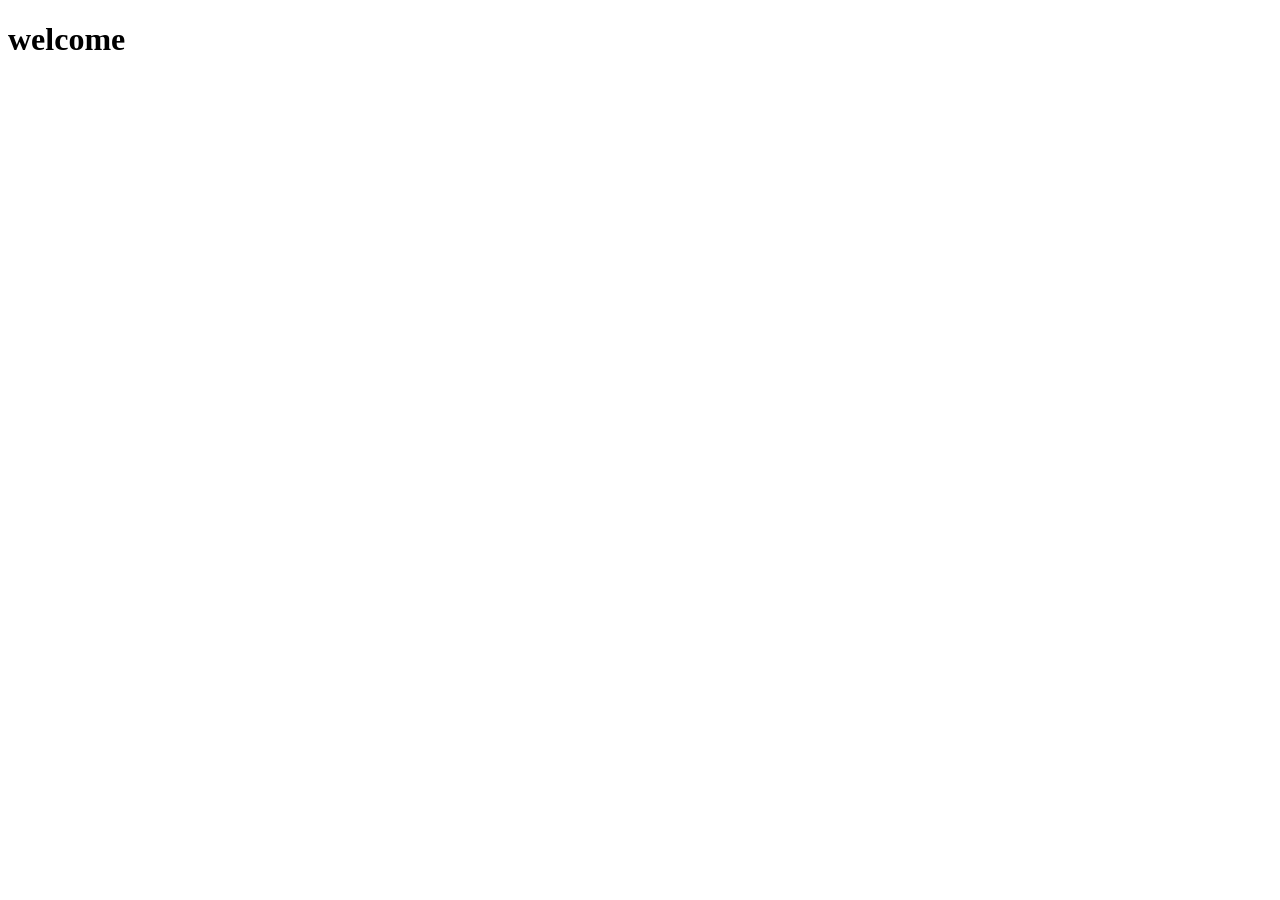
==== index.html @ ebbcdb3e "first commit" ====
<!DOCTYPE html>
    <html lang="en">
    <head>
        <meta charset="UTF-8">
        <meta name="viewport" content="width=device-width, initial-scale=1.0">
        <title>Document</title>
    </head>
    <body>
        <h1>welcome</h1>
    </body>
    </html>
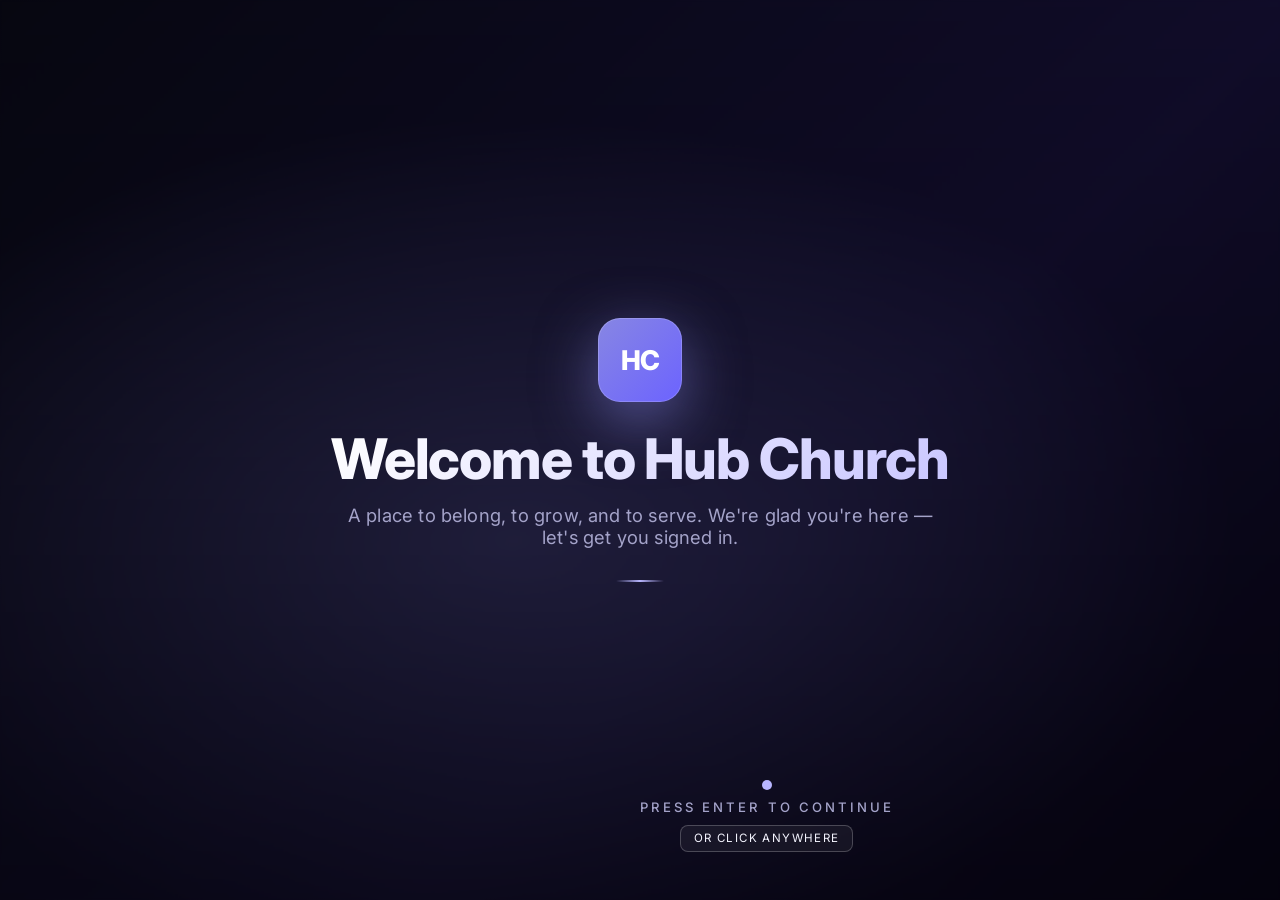
==== commit 65576c6a: "Complete replacement of repository with local version" ====
--- a/index.html
+++ b/index.html
@@ -1,11 +1,646 @@
-    <!DOCTYPE html>
-    <html lang="en">
-    <head>
-        <meta charset="UTF-8">
-        <meta name="viewport" content="width=device-width, initial-scale=1.0">
-        <title>Document</title>
-    </head>
-    <body>
-        <h1>welcome</h1>
-    </body>
-    </html>+<!DOCTYPE html>
+<html lang="en">
+<head>
+<meta charset="UTF-8">
+<meta name="viewport" content="width=device-width, initial-scale=1.0">
+<title>Hub Church — Welcome</title>
+<link rel="preconnect" href="https://fonts.googleapis.com">
+<link rel="preconnect" href="https://fonts.gstatic.com" crossorigin>
+<link href="https://fonts.googleapis.com/css2?family=Inter:wght@300;400;500;600;700;800&display=swap" rel="stylesheet">
+<style>
+    *, *::before, *::after { box-sizing: border-box; margin: 0; padding: 0; }
+
+    :root {
+        --brand: #8786E3;
+        --brand-2: #6c63ff;
+        --brand-glow: #b8b6ff;
+        --bg-1: #0b0b1a;
+        --bg-2: #1a1440;
+        --text: #f5f5ff;
+        --muted: #a4a3c9;
+    }
+
+    html, body {
+        width: 100%;
+        height: 100%;
+        background: #000;
+        color: var(--text);
+        font-family: 'Inter', system-ui, -apple-system, sans-serif;
+        overflow: hidden;
+        -webkit-font-smoothing: antialiased;
+    }
+
+    /* ============================================================
+       Stage wrapper
+       ============================================================ */
+    .stage {
+        position: fixed;
+        inset: 0;
+        display: flex;
+        align-items: center;
+        justify-content: center;
+        opacity: 0;
+        visibility: hidden;
+        transition: opacity .7s ease;
+        z-index: 1;
+        background: #000;
+    }
+    .stage.active {
+        opacity: 1;
+        visibility: visible;
+    }
+
+    /* ============================================================
+       Video stages — full screen, nothing on top
+       ============================================================ */
+    .video-stage video {
+        width: 100%;
+        height: 100%;
+        object-fit: contain;
+        background: #000;
+        display: block;
+    }
+
+    /* "Tap to play" fallback if the browser blocks autoplay */
+    .video-tap {
+        position: absolute;
+        inset: 0;
+        display: none;
+        align-items: center;
+        justify-content: center;
+        flex-direction: column;
+        gap: 1rem;
+        background: rgba(0,0,0,.55);
+        cursor: pointer;
+        z-index: 10;
+    }
+    .video-tap.visible { display: flex; }
+
+    .video-tap__icon {
+        width: 84px;
+        height: 84px;
+        border-radius: 50%;
+        background: rgba(255,255,255,.12);
+        border: 2px solid rgba(255,255,255,.4);
+        display: grid;
+        place-items: center;
+        backdrop-filter: blur(6px);
+        transition: transform .2s;
+    }
+    .video-tap:hover .video-tap__icon { transform: scale(1.08); }
+
+    .video-tap__icon svg {
+        width: 34px;
+        height: 34px;
+        fill: #fff;
+        margin-left: 4px;   /* optical centering for the play triangle */
+    }
+
+    .video-tap__label {
+        font-size: .95rem;
+        letter-spacing: .14em;
+        text-transform: uppercase;
+        color: #fff;
+    }
+
+    /* ============================================================
+       Splash stage
+       ============================================================ */
+    .splash-stage {
+        cursor: pointer;
+        user-select: none;
+        flex-direction: column;
+        background: var(--bg-1);
+        overflow: hidden;
+    }
+
+    .bg-overlay {
+        position: absolute;
+        inset: 0;
+        z-index: 0;
+        background:
+            radial-gradient(1200px 700px at 20% 30%, rgba(135,134,227,.35), transparent 60%),
+            radial-gradient(1000px 600px at 80% 70%, rgba(108,99,255,.30), transparent 60%),
+            linear-gradient(135deg, #0b0b1a 0%, #1a1440 60%, #0d0823 100%);
+        background-size: 200% 200%, 200% 200%, 100% 100%;
+        animation: drift 22s ease-in-out infinite;
+    }
+    .bg-overlay::after {
+        content: "";
+        position: absolute;
+        inset: 0;
+        background: linear-gradient(180deg, rgba(0,0,0,.35) 0%, rgba(0,0,0,.6) 100%);
+        backdrop-filter: blur(1px);
+    }
+    @keyframes drift {
+        0%,100% { background-position: 0% 0%, 100% 100%, 0 0; }
+        50%     { background-position: 100% 100%, 0% 0%, 0 0; }
+    }
+
+    .content {
+        position: relative;
+        text-align: center;
+        padding: 2rem;
+        max-width: 900px;
+        z-index: 2;
+    }
+
+    .brand-mark {
+        width: 84px;
+        height: 84px;
+        margin: 0 auto 1.75rem;
+        border-radius: 22px;
+        background: linear-gradient(135deg, var(--brand) 0%, var(--brand-2) 100%);
+        display: grid;
+        place-items: center;
+        font-weight: 800;
+        font-size: 1.7rem;
+        letter-spacing: -.5px;
+        color: #fff;
+        box-shadow: 0 18px 60px rgba(135,134,227,.55),
+                    inset 0 0 0 1px rgba(255,255,255,.18);
+        opacity: 0;
+        transform: translateY(24px) scale(.9);
+        animation: reveal .9s cubic-bezier(.22,1,.36,1) .15s forwards;
+    }
+
+    .brand-name {
+        font-size: clamp(2rem, 6vw, 3.5rem);
+        font-weight: 800;
+        letter-spacing: -.02em;
+        line-height: 1.05;
+        background: linear-gradient(135deg, #ffffff 0%, #c9c6ff 100%);
+        -webkit-background-clip: text;
+        background-clip: text;
+        color: transparent;
+        opacity: 0;
+        transform: translateY(20px);
+        animation: reveal .9s cubic-bezier(.22,1,.36,1) .35s forwards;
+    }
+
+    .tagline {
+        margin-top: 1rem;
+        font-size: clamp(.95rem, 2vw, 1.15rem);
+        color: var(--muted);
+        font-weight: 400;
+        letter-spacing: .01em;
+        max-width: 620px;
+        margin-left: auto;
+        margin-right: auto;
+        opacity: 0;
+        transform: translateY(20px);
+        animation: reveal .9s cubic-bezier(.22,1,.36,1) .55s forwards;
+    }
+
+    .divider {
+        width: 48px;
+        height: 2px;
+        margin: 2rem auto 0;
+        background: linear-gradient(90deg, transparent, var(--brand-glow), transparent);
+        border-radius: 2px;
+        opacity: 0;
+        animation: reveal .9s ease .75s forwards;
+    }
+
+    @keyframes reveal {
+        to { opacity: 1; transform: translateY(0) scale(1); }
+    }
+
+    .prompt {
+        position: absolute;
+        bottom: 3rem;
+        left: 50%;
+        transform: translateX(-50%);
+        display: flex;
+        flex-direction: column;
+        align-items: center;
+        gap: .6rem;
+        font-size: .82rem;
+        letter-spacing: .22em;
+        text-transform: uppercase;
+        color: var(--muted);
+        opacity: 0;
+        animation: reveal 1s ease 1.1s forwards;
+        z-index: 3;
+    }
+
+    .prompt__label { font-weight: 500; }
+
+    .prompt__key {
+        display: inline-block;
+        padding: .35rem .8rem;
+        border-radius: 8px;
+        border: 1px solid rgba(255,255,255,.22);
+        background: rgba(255,255,255,.05);
+        backdrop-filter: blur(8px);
+        font-size: .72rem;
+        color: var(--text);
+        letter-spacing: .12em;
+    }
+
+    .prompt__pulse {
+        width: 10px;
+        height: 10px;
+        border-radius: 50%;
+        background: var(--brand-glow);
+        box-shadow: 0 0 0 0 rgba(184,182,255,.6);
+        animation: pulse 1.8s ease-out infinite;
+    }
+    @keyframes pulse {
+        0%   { box-shadow: 0 0 0 0 rgba(184,182,255,.6); }
+        70%  { box-shadow: 0 0 0 16px rgba(184,182,255,0); }
+        100% { box-shadow: 0 0 0 0 rgba(184,182,255,0); }
+    }
+
+    .splash-stage.leaving .content,
+    .splash-stage.leaving .prompt {
+        transition: opacity .55s ease, transform .55s ease;
+        opacity: 0;
+        transform: translateY(-20px);
+    }
+
+    /* Progress bar during the videos */
+    .stage-progress {
+        position: fixed;
+        bottom: 0;
+        left: 0;
+        height: 3px;
+        width: 0%;
+        background: linear-gradient(90deg, var(--brand), var(--brand-glow));
+        box-shadow: 0 0 12px rgba(135,134,227,.7);
+        transition: width .25s linear;
+        z-index: 50;
+        opacity: 0;
+        pointer-events: none;
+    }
+    .stage-progress.visible { opacity: 1; }
+
+    /* ============================================================
+       Skip button — visible only while a video is playing
+       ============================================================ */
+    .skip-btn {
+        position: fixed;
+        top: 1.5rem;
+        right: 1.5rem;
+        z-index: 60;
+        display: inline-flex;
+        align-items: center;
+        gap: .45rem;
+        padding: .55rem 1rem .55rem 1.15rem;
+        border-radius: 999px;
+        border: 1px solid rgba(255,255,255,.28);
+        background: rgba(255,255,255,.08);
+        backdrop-filter: blur(14px);
+        -webkit-backdrop-filter: blur(14px);
+        color: #fff;
+        font-family: inherit;
+        font-size: .82rem;
+        font-weight: 500;
+        letter-spacing: .06em;
+        text-transform: uppercase;
+        cursor: pointer;
+        opacity: 0;
+        transform: translateY(-10px);
+        pointer-events: none;
+        transition: opacity .35s ease,
+                    transform .35s ease,
+                    background .2s ease,
+                    border-color .2s ease;
+    }
+
+    .skip-btn.visible {
+        opacity: 1;
+        transform: translateY(0);
+        pointer-events: auto;
+    }
+
+    .skip-btn:hover {
+        background: rgba(255,255,255,.16);
+        border-color: rgba(255,255,255,.45);
+    }
+
+    .skip-btn:active {
+        transform: translateY(0) scale(.97);
+    }
+
+    .skip-btn svg {
+        width: 14px;
+        height: 14px;
+        stroke: currentColor;
+        transition: transform .25s ease;
+    }
+
+    .skip-btn:hover svg {
+        transform: translateX(2px);
+    }
+
+    @media (max-width: 480px) {
+        .skip-btn {
+            top: 1rem;
+            right: 1rem;
+            padding: .45rem .85rem .45rem 1rem;
+            font-size: .75rem;
+        }
+    }
+</style>
+</head>
+<body>
+
+<!-- ================== Skip button ================== -->
+<button class="skip-btn" id="skipBtn" type="button" aria-label="Skip intro">
+    <span>Skip</span>
+    <svg viewBox="0 0 24 24" fill="none" stroke="currentColor" stroke-width="2.5" stroke-linecap="round" stroke-linejoin="round">
+        <polyline points="9 18 15 12 9 6"/>
+    </svg>
+</button>
+
+<!-- ================== Stage 1: long video ================== -->
+<div class="stage video-stage" id="stageLong">
+    <video id="videoLong" muted playsinline preload="auto"></video>
+    <div class="video-tap" id="tapLong">
+        <div class="video-tap__icon">
+            <svg viewBox="0 0 24 24"><path d="M8 5v14l11-7z"/></svg>
+        </div>
+        <div class="video-tap__label">Tap to play</div>
+    </div>
+</div>
+
+<!-- ================== Stage 2: short video ================== -->
+<div class="stage video-stage" id="stageShort">
+    <video id="videoShort" muted playsinline preload="auto"></video>
+    <div class="video-tap" id="tapShort">
+        <div class="video-tap__icon">
+            <svg viewBox="0 0 24 24"><path d="M8 5v14l11-7z"/></svg>
+        </div>
+        <div class="video-tap__label">Tap to play</div>
+    </div>
+</div>
+
+<!-- ================== Stage 3: splash ================== -->
+<div class="stage splash-stage" id="stageSplash">
+    <div class="bg-overlay"></div>
+
+    <div class="content">
+        <div class="brand-mark">HC</div>
+        <h1 class="brand-name">Welcome to Hub Church</h1>
+        <p class="tagline">
+            A place to belong, to grow, and to serve.
+            We're glad you're here — let's get you signed in.
+        </p>
+        <div class="divider"></div>
+    </div>
+
+    <div class="prompt">
+        <span class="prompt__pulse"></span>
+        <span class="prompt__label" id="promptLabel">Tap anywhere to continue</span>
+        <span class="prompt__key" id="promptKey">or press Enter</span>
+    </div>
+</div>
+
+<!-- Progress bar -->
+<div class="stage-progress" id="stageProgress"></div>
+
+<script>
+(() => {
+    'use strict';
+
+    // ============================================================
+    //  CONFIG
+    // ============================================================
+    const LONG_VIDEO      = 'video/intro-long.mp4';    // ~8 s
+    const SHORT_VIDEO     = 'video/intro-short.mp4';   // ~3 s
+    const LOGIN_URL       = 'login.html';
+    const VIDEO_SAFETY_MS = 30000;
+
+    // ============================================================
+    //  Refs
+    // ============================================================
+    const skipBtn = document.getElementById('skipBtn');
+
+    const stageLong   = document.getElementById('stageLong');
+    const stageShort  = document.getElementById('stageShort');
+    const stageSplash = document.getElementById('stageSplash');
+
+    const videoLong  = document.getElementById('videoLong');
+    const videoShort = document.getElementById('videoShort');
+
+    const tapLong  = document.getElementById('tapLong');
+    const tapShort = document.getElementById('tapShort');
+
+    const stageProgress = document.getElementById('stageProgress');
+
+    const promptLabel = document.getElementById('promptLabel');
+    const promptKey   = document.getElementById('promptKey');
+
+    // ============================================================
+    //  State
+    // ============================================================
+    let currentStage = null;
+
+    // The currently active skip handler (only one at a time)
+    let activeSkipHandler = null;
+
+    // ============================================================
+    //  Helpers
+    // ============================================================
+    function activateStage(el) {
+        if (currentStage && currentStage !== el) currentStage.classList.remove('active');
+        el.classList.add('active');
+        currentStage = el;
+    }
+
+    function showProgress() {
+        stageProgress.classList.add('visible');
+        stageProgress.style.width = '0%';
+    }
+    function hideProgress() {
+        stageProgress.classList.remove('visible');
+        stageProgress.style.width = '0%';
+    }
+
+    function showSkip() { skipBtn.classList.add('visible'); }
+    function hideSkip() { skipBtn.classList.remove('visible'); }
+
+    // Attach the current skip handler; remove any previous one first
+    function setSkipHandler(handler) {
+        if (activeSkipHandler) {
+            skipBtn.removeEventListener('click', activeSkipHandler);
+            activeSkipHandler = null;
+        }
+        if (handler) {
+            activeSkipHandler = handler;
+            skipBtn.addEventListener('click', handler);
+        }
+    }
+
+    // ============================================================
+    //  Play one fullscreen video stage
+    // ============================================================
+    function playVideoStage(videoEl, stageEl, tapEl, src) {
+        return new Promise((resolve) => {
+            let settled = false;
+            let autoplayAttempted = false;
+
+            const finish = (reason) => {
+                if (settled) return;
+                settled = true;
+
+                console.log('%c[index] ✓ video stage finished: ' + reason,
+                            'color:#6ee7b7;font-weight:bold');
+
+                try { videoEl.pause(); } catch (e) {}
+
+                // Clean up everything this stage owns
+                hideProgress();
+                hideSkip();
+                setSkipHandler(null);              // ⬅ detach skip cleanly
+                tapEl.classList.remove('visible');
+
+                setTimeout(resolve, 250);
+            };
+
+            // ---------- Reset the video element ----------
+            try { videoEl.pause(); } catch (e) {}
+            videoEl.removeAttribute('src');
+            videoEl.load();
+
+            // ---------- Attach listeners BEFORE src ----------
+            videoEl.addEventListener('ended', () => finish('ended'));
+            videoEl.addEventListener('error', () => {
+                const code = videoEl.error ? videoEl.error.code : '?';
+                const msg  = videoEl.error ? videoEl.error.message : '';
+                console.warn('[index] ✗ video error  code=' + code +
+                             '  msg=' + msg + '  src=' + src);
+                finish('error');
+            });
+            videoEl.addEventListener('timeupdate', () => {
+                if (!videoEl.duration) return;
+                stageProgress.style.width =
+                    ((videoEl.currentTime / videoEl.duration) * 100) + '%';
+            });
+            videoEl.addEventListener('loadedmetadata', () => {
+                console.log('[index] video loaded: ' + src +
+                            '  duration=' + videoEl.duration.toFixed(2) + 's');
+            }, { once: true });
+
+            // ---------- Show the stage ----------
+            activateStage(stageEl);
+            showProgress();
+            showSkip();
+            tapEl.classList.remove('visible');
+
+            // ---------- Set source ----------
+            videoEl.src = src;
+            videoEl.load();
+
+            // ---------- Skip button ----------
+            const onSkip = () => finish('skipped');
+            setSkipHandler(onSkip);
+
+            // ---------- Autoplay ----------
+            const tryPlay = () => {
+                autoplayAttempted = true;
+                const p = videoEl.play();
+                if (p && typeof p.then === 'function') {
+                    p.then(() => {
+                        console.log('[index] autoplay OK: ' + src);
+                    }).catch((err) => {
+                        console.warn('[index] autoplay blocked for ' + src +
+                                     ' — showing tap-to-play. ' + err.message);
+                        tapEl.classList.add('visible');
+                        const tapHandler = () => {
+                            tapEl.removeEventListener('click', tapHandler);
+                            tapEl.classList.remove('visible');
+                            videoEl.play().catch((e2) => finish('play-rejected'));
+                        };
+                        tapEl.addEventListener('click', tapHandler);
+                    });
+                }
+            };
+
+            videoEl.addEventListener('loadedmetadata', tryPlay, { once: true });
+
+            // In case metadata is slow, still attempt after 1.5 s
+            setTimeout(() => {
+                if (!autoplayAttempted && !settled) {
+                    console.warn('[index] metadata timeout for ' + src +
+                                 ' — attempting play anyway');
+                    tryPlay();
+                }
+            }, 1500);
+
+            // ---------- Hard safety net ----------
+            setTimeout(() => finish('timeout'), VIDEO_SAFETY_MS);
+        });
+    }
+
+    // ============================================================
+    //  Splash stage
+    // ============================================================
+    function runSplashStage() {
+        activateStage(stageSplash);
+        hideProgress();
+        hideSkip();                                    // ⬅ no skip on splash
+        setSkipHandler(null);
+
+        const isTouch = window.matchMedia('(pointer: coarse)').matches;
+        if (isTouch) {
+            promptLabel.textContent = 'Tap anywhere to continue';
+            promptKey.textContent   = 'or press Enter';
+        } else {
+            promptLabel.textContent = 'Press Enter to continue';
+            promptKey.textContent   = 'or click anywhere';
+        }
+
+        let splashReady = false;
+        let leftSplash  = false;
+
+        setTimeout(() => { splashReady = true; }, 900);
+
+        const advance = () => {
+            if (!splashReady || leftSplash) return;
+            leftSplash = true;
+            stageSplash.classList.add('leaving');
+            setTimeout(() => { window.location.href = LOGIN_URL; }, 550);
+        };
+
+        stageSplash.addEventListener('click', advance);
+        stageSplash.addEventListener('touchstart', (e) => {
+            e.preventDefault();
+            advance();
+        }, { passive: false });
+        document.addEventListener('keydown', (e) => {
+            if (e.key === 'Enter' || e.key === ' ' || e.key === 'Escape') {
+                e.preventDefault();
+                advance();
+            }
+        });
+    }
+
+    // ============================================================
+    //  Main flow
+    // ============================================================
+    async function runIntro() {
+        console.log('%c[index] intro start', 'color:#b8b6ff;font-weight:bold');
+
+        try {
+            await playVideoStage(videoLong,  stageLong,  tapLong,  LONG_VIDEO);
+            console.log('[index] → moving to short video');
+            await playVideoStage(videoShort, stageShort, tapShort, SHORT_VIDEO);
+            console.log('[index] → moving to splash');
+        } catch (err) {
+            console.warn('[index] video intro error:', err);
+        }
+
+        runSplashStage();
+    }
+
+    if (document.readyState === 'loading') {
+        document.addEventListener('DOMContentLoaded', runIntro);
+    } else {
+        runIntro();
+    }
+})();
+</script>
+</body>
+</html>
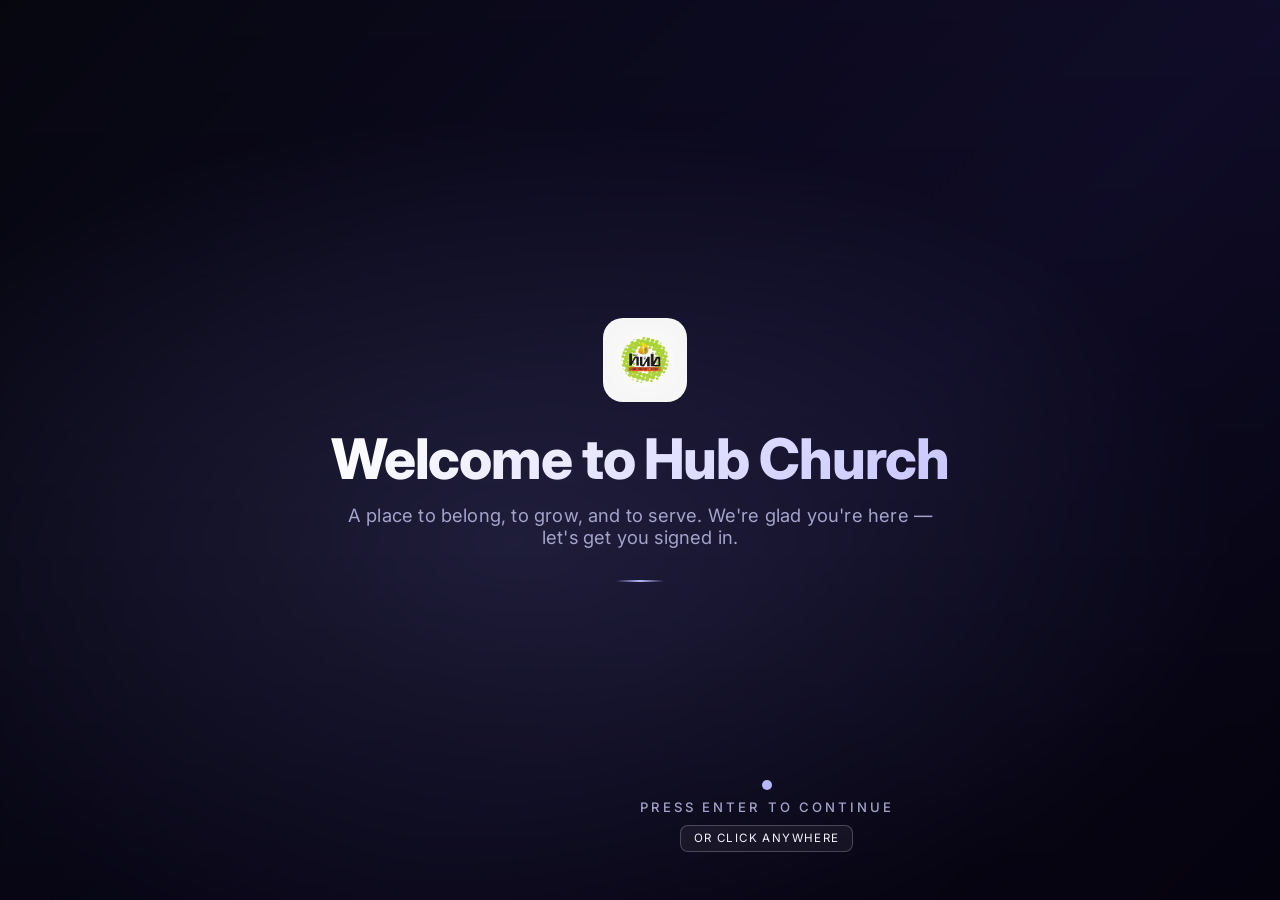
==== commit e41a7552: "Sunday push" ====
--- a/index.html
+++ b/index.html
@@ -7,6 +7,7 @@
 <link rel="preconnect" href="https://fonts.googleapis.com">
 <link rel="preconnect" href="https://fonts.gstatic.com" crossorigin>
 <link href="https://fonts.googleapis.com/css2?family=Inter:wght@300;400;500;600;700;800&display=swap" rel="stylesheet">
+<link rel="icon" type="image/jpeg" href="images/hublogo.jpg">
 <style>
     *, *::before, *::after { box-sizing: border-box; margin: 0; padding: 0; }
 
@@ -150,20 +151,28 @@
         height: 84px;
         margin: 0 auto 1.75rem;
         border-radius: 22px;
-        background: linear-gradient(135deg, var(--brand) 0%, var(--brand-2) 100%);
+        /* background: linear-gradient(135deg, var(--brand) 0%, var(--brand-2) 100%); */
         display: grid;
         place-items: center;
         font-weight: 800;
         font-size: 1.7rem;
         letter-spacing: -.5px;
         color: #fff;
-        box-shadow: 0 18px 60px rgba(135,134,227,.55),
-                    inset 0 0 0 1px rgba(255,255,255,.18);
+        /* box-shadow: 0 18px 60px rgba(135,134,227,.55), */
+                    /* inset 0 0 0 1px rgba(255,255,255,.18); */
         opacity: 0;
         transform: translateY(24px) scale(.9);
         animation: reveal .9s cubic-bezier(.22,1,.36,1) .15s forwards;
     }
-
+    .brand-mark img{
+        border-radius: 20px;
+        width: 84px;
+        height: 84px;
+        display: grid;
+        place-items: center;
+    
+        margin: 0 1.2rem 2.75rem 0.34rem;
+    }
     .brand-name {
         font-size: clamp(2rem, 6vw, 3.5rem);
         font-weight: 800;
@@ -381,7 +390,10 @@
     <div class="bg-overlay"></div>
 
     <div class="content">
-        <div class="brand-mark">HC</div>
+        <div class="brand-mark">
+            
+            <img src="images/hublogo.jpg" alt="">
+        </div>
         <h1 class="brand-name">Welcome to Hub Church</h1>
         <p class="tagline">
             A place to belong, to grow, and to serve.
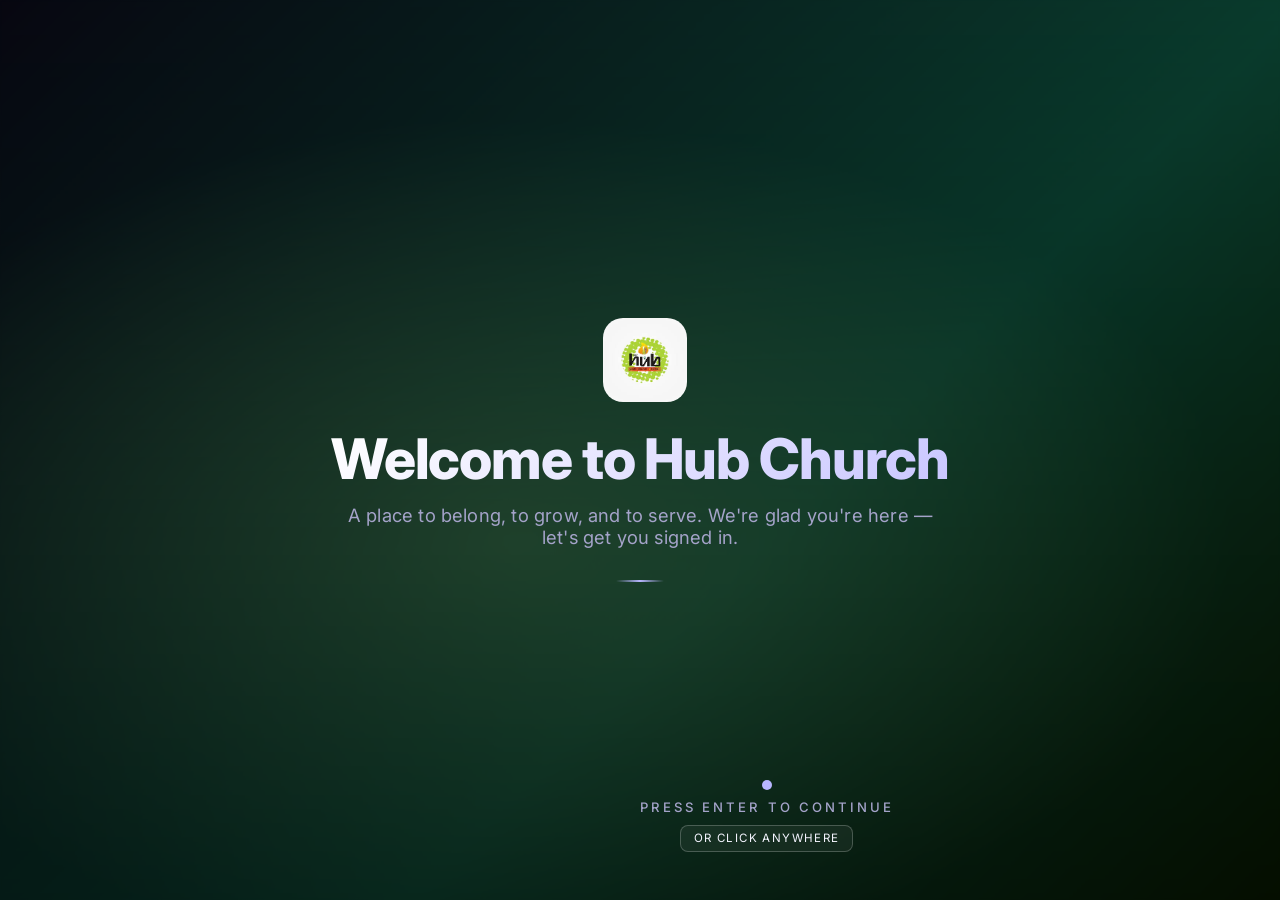
==== commit b8b6a327: "background push" ====
--- a/index.html
+++ b/index.html
@@ -16,7 +16,7 @@
         --brand-2: #6c63ff;
         --brand-glow: #b8b6ff;
         --bg-1: #0b0b1a;
-        --bg-2: #1a1440;
+        --bg-2: #0F5C45;
         --text: #f5f5ff;
         --muted: #a4a3c9;
     }
@@ -120,9 +120,9 @@
         inset: 0;
         z-index: 0;
         background:
-            radial-gradient(1200px 700px at 20% 30%, rgba(135,134,227,.35), transparent 60%),
-            radial-gradient(1000px 600px at 80% 70%, rgba(108,99,255,.30), transparent 60%),
-            linear-gradient(135deg, #0b0b1a 0%, #1a1440 60%, #0d0823 100%);
+            radial-gradient(1200px 700px at 20% 30%, rgba(149, 227, 134, 0.35), transparent 60%),
+            radial-gradient(1000px 600px at 80% 70%, rgba(135, 255, 99, 0.3), transparent 60%),
+            linear-gradient(135deg, #0b0b1a 0%, #0F5C45 60%, #0d2401 100%);
         background-size: 200% 200%, 200% 200%, 100% 100%;
         animation: drift 22s ease-in-out infinite;
     }
